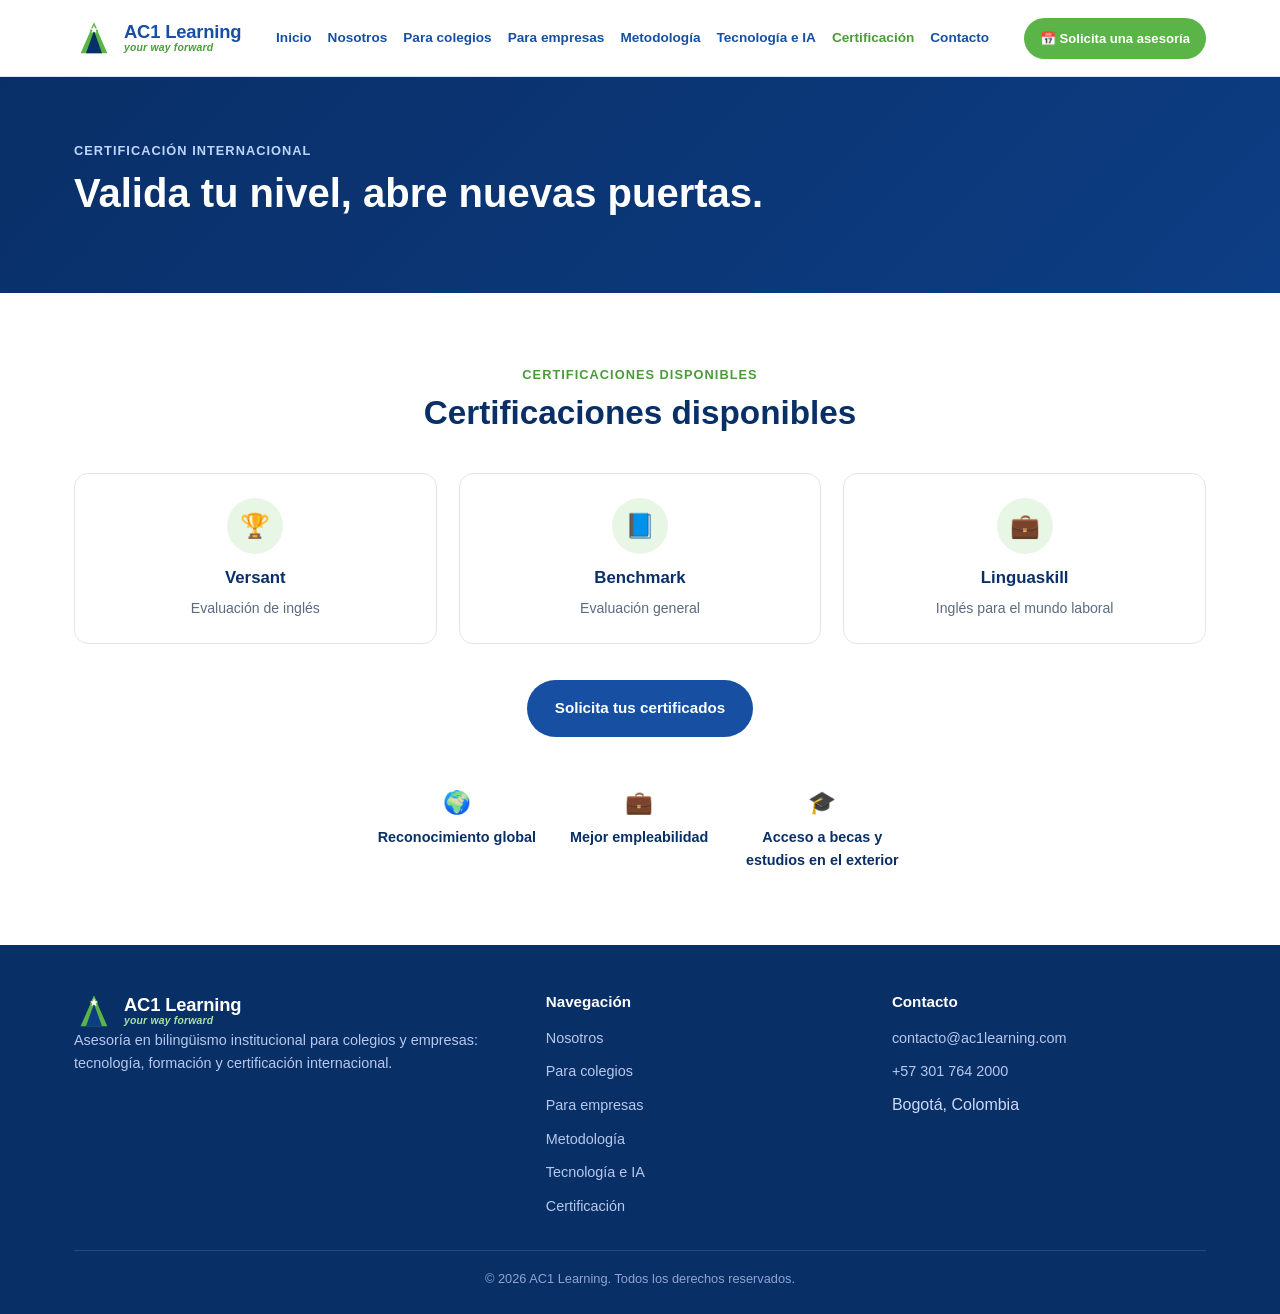
==== certificacion.html @ 0c5dd22a "Create certificacion.html" ====
<!DOCTYPE html>
<html lang="es">
<head>
<meta charset="UTF-8">
<meta name="viewport" content="width=device-width, initial-scale=1.0">
<title>Certificación internacional | AC1 Learning</title>
<meta name="description" content="Valida tu nivel de inglés con certificaciones internacionales reconocidas: Versant, Benchmark y Linguaskill.">
<link rel="icon" href="data:image/svg+xml,<svg xmlns=%22http://www.w3.org/2000/svg%22 viewBox=%220 0 60 54%22><polygon points=%2230,4 50,50 10,50%22 fill=%22%235bb447%22/><polygon points=%2230,16 42,50 18,50%22 fill=%22%23092F67%22/></svg>">
<link rel="stylesheet" href="style.css">
</head>
<body>

<header class="site-header">
  <div class="container header-inner">
    <a href="index.html" class="brand">
      <svg class="brand-mark" viewBox="0 0 60 54" xmlns="http://www.w3.org/2000/svg">
        <polygon points="30,4 50,50 10,50" fill="#5bb447"/>
        <polygon points="30,16 42,50 18,50" fill="#092F67"/>
        <polygon points="30,4 24,16 36,16" fill="#5bb447"/>
        <polygon points="30,8 31.6,12.2 36,12.6 32.7,15.4 33.7,19.8 30,17.3 26.3,19.8 27.3,15.4 24,12.6 28.4,12.2" fill="#ffffff"/>
      </svg>
      <span class="brand-text">
        <strong>AC1 Learning</strong>
        <small>your way forward</small>
      </span>
    </a>

    <nav class="main-nav" id="main-nav">
      <a href="index.html">Inicio</a>
      <a href="nosotros.html">Nosotros</a>
      <a href="colegios.html">Para colegios</a>
      <a href="empresas.html">Para empresas</a>
      <a href="metodologia.html">Metodología</a>
      <a href="tecnologia.html">Tecnología e IA</a>
      <a href="certificacion.html" class="active">Certificación</a>
      <a href="contacto.html">Contacto</a>
      <a href="contacto.html" class="nav-cta-mobile">Solicita una asesoría</a>
    </nav>

    <div class="header-actions">
      <a href="contacto.html" class="btn-nav-cta">📅 Solicita una asesoría</a>
      <button class="nav-toggle" id="nav-toggle" aria-label="Menú" aria-expanded="false">
        <span></span><span></span><span></span>
      </button>
    </div>
  </div>
</header>

<main>

  <section class="page-hero">
    <div class="container">
      <p class="eyebrow">Certificación internacional</p>
      <h1>Valida tu nivel, abre nuevas puertas.</h1>
    </div>
  </section>

  <section>
    <div class="container">
      <div class="section-head center">
        <p class="eyebrow">Certificaciones disponibles</p>
        <h2>Certificaciones disponibles</h2>
      </div>
      <div class="cert-list">
        <div class="cert-card">
          <div class="cert-badge">🏆</div>
          <h3>Versant</h3>
          <p>Evaluación de inglés</p>
        </div>
        <div class="cert-card">
          <div class="cert-badge">📘</div>
          <h3>Benchmark</h3>
          <p>Evaluación general</p>
        </div>
        <div class="cert-card">
          <div class="cert-badge">💼</div>
          <h3>Linguaskill</h3>
          <p>Inglés para el mundo laboral</p>
        </div>
      </div>
      <div style="text-align:center; margin-bottom:48px;">
        <a href="contacto.html" class="btn btn-secondary">Solicita tus certificados</a>
      </div>
      <div class="cert-benefits">
        <div><span class="icon">🌍</span>Reconocimiento global</div>
        <div><span class="icon">💼</span>Mejor empleabilidad</div>
        <div><span class="icon">🎓</span>Acceso a becas y estudios en el exterior</div>
      </div>
    </div>
  </section>

</main>

<footer class="site-footer">
  <div class="container">
    <div class="footer-grid">
      <div class="footer-about">
        <div class="brand">
          <svg class="brand-mark" viewBox="0 0 60 54" xmlns="http://www.w3.org/2000/svg">
            <polygon points="30,4 50,50 10,50" fill="#5bb447"/>
            <polygon points="30,16 42,50 18,50" fill="#0d3d84"/>
            <polygon points="30,4 24,16 36,16" fill="#5bb447"/>
            <polygon points="30,8 31.6,12.2 36,12.6 32.7,15.4 33.7,19.8 30,17.3 26.3,19.8 27.3,15.4 24,12.6 28.4,12.2" fill="#ffffff"/>
          </svg>
          <span class="brand-text">
            <strong>AC1 Learning</strong>
            <small>your way forward</small>
          </span>
        </div>
        <p>Asesoría en bilingüismo institucional para colegios y empresas: tecnología, formación y certificación internacional.</p>
      </div>
      <div class="footer-col">
        <h4>Navegación</h4>
        <ul>
          <li><a href="nosotros.html">Nosotros</a></li>
          <li><a href="colegios.html">Para colegios</a></li>
          <li><a href="empresas.html">Para empresas</a></li>
          <li><a href="metodologia.html">Metodología</a></li>
          <li><a href="tecnologia.html">Tecnología e IA</a></li>
          <li><a href="certificacion.html">Certificación</a></li>
        </ul>
      </div>
      <div class="footer-col">
        <h4>Contacto</h4>
        <ul>
          <li><a href="mailto:contacto@ac1learning.com">contacto@ac1learning.com</a></li>
          <li><a href="tel:+573017642000">+57 301 764 2000</a></li>
          <li>Bogotá, Colombia</li>
        </ul>
      </div>
    </div>
    <div class="footer-bottom">
      &copy; <span data-year></span> AC1 Learning. Todos los derechos reservados.
    </div>
  </div>
</footer>

<script src="script.js"></script>
</body>
</html>
---- style.css ----
:root {
  --blue: #174fa2;
  --blue-dark: #123f84;
  --green: #5bb447;
  --green-dark: #4a9c3a;
  --white: #ffffff;
  --navy: #092F67;
  --green-bg: #E8F6E5;
  --blue-bg: #F2F7FC;
  --border: #dce6f2;
  --text: #26364A;
  --muted: #5c6b80;
  --radius: 14px;
  --max: 1180px;
  font-size: 16px;
}

* { box-sizing: border-box; }
html, body { margin: 0; padding: 0; }
body {
  font-family: "Segoe UI", -apple-system, BlinkMacSystemFont, Arial, sans-serif;
  color: var(--text);
  background: var(--white);
  line-height: 1.6;
}

.container {
  width: 100%;
  max-width: var(--max);
  margin: 0 auto;
  padding: 0 24px;
}

h1, h2, h3, h4 { line-height: 1.2; margin: 0 0 .5em; color: var(--navy); }
p { margin: 0 0 1em; color: var(--muted); }
a { color: inherit; text-decoration: none; }
img { display: block; max-width: 100%; }

.eyebrow {
  color: var(--green-dark);
  font-weight: 700;
  letter-spacing: .08em;
  text-transform: uppercase;
  font-size: .8rem;
  margin: 0 0 .6em;
}

/* ---------- Brand / logo ---------- */
.brand { display: flex; align-items: center; gap: 10px; }
.brand-mark { width: 40px; height: 36px; flex-shrink: 0; }
.brand-text { display: flex; flex-direction: column; line-height: 1.1; }
.brand-text strong { font-size: 1.15rem; font-weight: 800; color: var(--blue); letter-spacing: -.01em; }
.brand-text small { font-size: .65rem; font-weight: 600; color: var(--green-dark); font-style: italic; letter-spacing: .02em; }
footer .brand-text strong { color: var(--white); }
footer .brand-text small { color: #a9e2a0; }
/* ---------- Header ---------- */
.site-header {
  position: sticky;
  top: 0;
  z-index: 50;
  background: rgba(255,255,255,.96);
  backdrop-filter: blur(6px);
  border-bottom: 1px solid var(--border);
}
.header-inner {
  display: flex;
  align-items: center;
  justify-content: space-between;
  height: 76px;
  gap: 20px;
}
.main-nav { display: flex; align-items: center; gap: 16px; }
.main-nav a { font-weight: 600; color: var(--blue); font-size: .85rem; white-space: nowrap; }
.main-nav a:hover, .main-nav a.active { color: var(--green-dark); }
.nav-cta-mobile { display: none; }

.header-actions { display: flex; align-items: center; gap: 14px; flex-shrink: 0; }
.btn-nav-cta {
  background: var(--green);
  color: #fff;
  padding: 10px 16px;
  border-radius: 999px;
  font-weight: 700;
  font-size: .82rem;
  display: inline-flex;
  align-items: center;
  gap: 6px;
  white-space: nowrap;
}
.btn-nav-cta:hover { background: var(--green-dark); color: #fff; }

.nav-toggle {
  display: none;
  flex-direction: column;
  gap: 4px;
  background: none;
  border: none;
  cursor: pointer;
  padding: 8px;
  flex-shrink: 0;
}
.nav-toggle span { width: 22px; height: 2px; background: var(--navy); display: block; }

/* ---------- Buttons ---------- */
.btn {
  display: inline-flex;
  align-items: center;
  gap: 8px;
  padding: 14px 26px;
  border-radius: 999px;
  font-weight: 700;
  font-size: .95rem;
  border: 2px solid transparent;
  cursor: pointer;
}
.btn-primary { background: var(--green); color: #fff; }
.btn-primary:hover { background: var(--green-dark); }
.btn-secondary { background: var(--blue); color: #fff; }
.btn-secondary:hover { background: var(--blue-dark); }
.btn-outline { border-color: #fff; color: #fff; background: transparent; }
.btn-outline:hover { background: rgba(255,255,255,.15); }
.btn-outline-blue { border-color: var(--blue); color: var(--blue); background: transparent; }
.btn-outline-blue:hover { background: var(--blue); color: #fff; }
/* ---------- Hero (photo, home) ---------- */
.hero {
  position: relative;
  background: linear-gradient(100deg, rgba(9,47,103,.94) 0%, rgba(9,47,103,.75) 55%, rgba(9,47,103,.35) 100%), var(--navy);
  color: #fff;
  padding: 64px 0 72px;
  overflow: hidden;
}
.hero-inner { display: grid; grid-template-columns: 1.15fr .85fr; gap: 40px; align-items: center; position: relative; z-index: 2; }
.hero .eyebrow { color: #bcd6ff; }
.hero h1 { color: #fff; font-size: clamp(2rem, 3.6vw, 2.7rem); }
.hero h1 .accent { color: var(--green); }
.hero .lead { color: #dce8fb; font-size: 1.05rem; max-width: 520px; }
.hero-actions { display: flex; gap: 14px; flex-wrap: wrap; margin-top: 24px; }
.hero-tagline {
  position: absolute;
  right: 24px;
  top: 30px;
  color: #fff;
  font-family: Georgia, serif;
  font-style: italic;
  font-size: 1.1rem;
  text-align: right;
  line-height: 1.4;
  opacity: .9;
  z-index: 2;
}
.hero-photo {
  position: absolute;
  inset: 0;
  background-size: cover;
  background-position: center;
  opacity: .35;
  z-index: 1;
}

/* ---------- Page hero (secondary pages, navy, no photo) ---------- */
.page-hero {
  background: linear-gradient(135deg, var(--navy), #0d3d84);
  color: #fff;
  padding: 64px 0 56px;
  text-align: left;
}
.page-hero .eyebrow { color: #bcd6ff; }
.page-hero h1 { color: #fff; font-size: clamp(1.9rem, 3.2vw, 2.5rem); max-width: 720px; }
.page-hero .lead { color: #dce8fb; max-width: 620px; font-size: 1.02rem; }
.page-hero-actions { margin-top: 22px; display: flex; gap: 14px; flex-wrap: wrap; }

/* ---------- Feature strip ---------- */
.feature-strip { background: var(--blue-bg); padding: 40px 0; }
.feature-grid { display: grid; grid-template-columns: repeat(4, 1fr); gap: 24px; }
.feature-item { display: flex; flex-direction: column; gap: 6px; }
.feature-icon { font-size: 1.6rem; }
.feature-item h4 { font-size: 1rem; margin: 0; color: var(--navy); }
.feature-item p { font-size: .88rem; margin: 0; }

/* ---------- Sections generic ---------- */
section { padding: 72px 0; }
.section-alt { background: var(--blue-bg); }
.section-head { max-width: 680px; margin-bottom: 40px; }
.section-head.center { margin-left: auto; margin-right: auto; text-align: center; }
.section-head h2 { font-size: clamp(1.6rem, 2.6vw, 2.1rem); }
.section-sub { font-size: 1.02rem; }
/* ---------- Mission / two-col with image ---------- */
.mission-grid { display: grid; grid-template-columns: 1fr 1fr; gap: 44px; align-items: center; }
.mission-copy .btn-link { color: var(--blue); font-weight: 700; }
.mission-photo { position: relative; border-radius: var(--radius); overflow: hidden; }
.mission-photo img { width: 100%; }
.mission-photo figcaption {
  position: absolute;
  bottom: 16px;
  left: 16px;
  background: rgba(9,47,103,.85);
  color: #fff;
  padding: 8px 14px;
  border-radius: 8px;
  font-size: .85rem;
  font-style: italic;
}
.why-card {
  background: #fff;
  border: 1px solid var(--border);
  border-radius: var(--radius);
  padding: 28px;
  box-shadow: 0 16px 40px rgba(9,47,103,.08);
}
.why-card h3 { margin-top: 0; }
.checklist { list-style: none; margin: 0 0 20px; padding: 0; display: grid; gap: 12px; }
.checklist li { display: flex; gap: 10px; font-size: .95rem; color: var(--text); }
.checklist li::before { content: "\2713"; color: var(--green); font-weight: 800; flex-shrink: 0; }

/* ---------- Values row ---------- */
.values-row { display: grid; grid-template-columns: repeat(4, 1fr); gap: 20px; margin: 32px 0 48px; }
.value-item { text-align: center; padding: 20px 12px; }
.value-icon { font-size: 1.7rem; margin-bottom: 8px; }
.value-item h4 { font-size: .95rem; margin: 0; }

/* ---------- Icon cards grid (colegios / empresas / metodologia) ---------- */
.icon-cards { display: grid; grid-template-columns: repeat(4, 1fr); gap: 22px; }
.icon-card {
  background: #fff;
  border: 1px solid var(--border);
  border-radius: var(--radius);
  padding: 26px 22px;
  transition: box-shadow .2s, transform .2s;
}
.icon-card:hover { box-shadow: 0 14px 34px rgba(23,79,162,.12); transform: translateY(-2px); }
.icon-card .num {
  display: inline-flex; align-items: center; justify-content: center;
  width: 34px; height: 34px; border-radius: 50%;
  background: var(--green-bg); color: var(--green-dark); font-weight: 800; font-size: .95rem;
  margin-bottom: 12px;
}
.icon-card .icon { font-size: 1.6rem; margin-bottom: 12px; display: block; }
.icon-card h3 { font-size: 1.05rem; }
.icon-card p { font-size: .9rem; margin: 0; }
/* ---------- Bottom banner (photo + CTA) ---------- */
.banner {
  position: relative;
  border-radius: var(--radius);
  overflow: hidden;
  min-height: 220px;
  display: flex;
  align-items: center;
  padding: 40px;
  color: #fff;
  background: linear-gradient(120deg, rgba(9,47,103,.92), rgba(9,47,103,.55)), var(--navy);
}
.banner-content { max-width: 520px; }
.banner h3 { color: #fff; font-size: 1.6rem; }
.banner p { color: #dce8fb; }

/* ---------- Diagnostic / report card ---------- */
.diag-grid { display: grid; grid-template-columns: 1fr 1fr; gap: 40px; align-items: center; }
.steps-row { display: grid; grid-template-columns: repeat(3, 1fr); gap: 22px; margin: 36px 0; }
.report-card {
  background: #fff;
  border: 1px solid var(--border);
  border-radius: var(--radius);
  padding: 24px;
  box-shadow: 0 16px 40px rgba(9,47,103,.08);
}
.report-card h4 { margin-top: 0; }
.bar-row { display: grid; grid-template-columns: 90px 1fr 40px; align-items: center; gap: 10px; margin-bottom: 10px; font-size: .85rem; }
.bar-track { background: var(--blue-bg); border-radius: 999px; height: 10px; overflow: hidden; }
.bar-fill { height: 100%; background: var(--green); border-radius: 999px; }

/* ---------- Methodology steps with image ---------- */
.method-grid { display: grid; grid-template-columns: 1.1fr .9fr; gap: 44px; align-items: center; }
.method-steps { display: grid; gap: 20px; }
.method-step { display: flex; gap: 16px; }
.method-step .num {
  flex-shrink: 0;
  width: 38px; height: 38px; border-radius: 50%;
  background: var(--blue); color: #fff; font-weight: 800;
  display: flex; align-items: center; justify-content: center;
}
.method-photo { position: relative; border-radius: var(--radius); overflow: hidden; }
.method-photo img { width: 100%; }
.method-photo .caption {
  position: absolute; bottom: 16px; left: 16px; right: 16px;
  background: rgba(9,47,103,.85); color: #fff; padding: 10px 14px; border-radius: 8px;
  font-size: .9rem; display: flex; align-items: center; justify-content: space-between; gap: 10px;
}
/* ---------- Tech / MCER ladder ---------- */
.tech-grid { display: grid; grid-template-columns: 1fr .9fr; gap: 44px; align-items: center; }
.mcer-ladder { display: flex; flex-direction: column-reverse; gap: 8px; max-width: 160px; margin: 0 auto 20px; }
.mcer-ladder .level {
  padding: 8px 0; text-align: center; border-radius: 8px; font-weight: 800; color: #fff; font-size: .85rem;
}
.mcer-ladder .level.a1 { background: #9fc7f0; }
.mcer-ladder .level.a2 { background: #6fa8e6; }
.mcer-ladder .level.b1 { background: #3d7fd6; }
.mcer-ladder .level.b2 { background: var(--blue); }
.mcer-ladder .level.c1 { background: var(--navy); }
.skills-row { display: grid; grid-template-columns: repeat(4, 1fr); gap: 14px; text-align: center; margin-top: 20px; }
.skills-row .skill { font-size: .82rem; color: var(--muted); }
.skills-row .skill .icon { font-size: 1.4rem; display: block; margin-bottom: 4px; }

/* ---------- Certification cards ---------- */
.cert-list { display: grid; grid-template-columns: repeat(3, 1fr); gap: 22px; margin-bottom: 36px; }
.cert-card {
  background: #fff; border: 1px solid var(--border); border-radius: var(--radius);
  padding: 24px; text-align: center;
}
.cert-card .cert-badge {
  width: 56px; height: 56px; border-radius: 50%; background: var(--green-bg);
  display: flex; align-items: center; justify-content: center; margin: 0 auto 14px; font-size: 1.5rem;
}
.cert-card h3 { font-size: 1.05rem; }
.cert-card p { font-size: .88rem; margin: 0; }
.cert-benefits { display: flex; justify-content: center; gap: 34px; flex-wrap: wrap; }
.cert-benefits div { text-align: center; font-size: .9rem; font-weight: 700; color: var(--navy); max-width: 160px; }
.cert-benefits .icon { font-size: 1.4rem; display: block; margin-bottom: 6px; }

/* ---------- Contact ---------- */
.contact-grid { display: grid; grid-template-columns: .85fr 1.15fr; gap: 48px; }
.contact-info { display: grid; gap: 20px; align-content: start; }
.contact-info-item { display: flex; gap: 14px; align-items: flex-start; }
.contact-info-item .icon {
  width: 42px; height: 42px; border-radius: 50%; background: var(--green-bg);
  display: flex; align-items: center; justify-content: center; font-size: 1.1rem; flex-shrink: 0;
}
.contact-info-item h4 { margin: 0 0 2px; font-size: .95rem; }
.contact-info-item p { margin: 0; font-size: .9rem; }
.contact-tagline { font-style: italic; color: var(--blue); font-weight: 700; margin-top: 10px; }
.contact-form { display: grid; gap: 18px; background: #fff; border: 1px solid var(--border); border-radius: var(--radius); padding: 30px; box-shadow: 0 16px 40px rgba(9,47,103,.08); }
.form-row { display: grid; grid-template-columns: 1fr 1fr; gap: 18px; }
label { display: flex; flex-direction: column; gap: 6px; font-size: .9rem; font-weight: 600; color: var(--navy); }
label.full { width: 100%; }
input, textarea, select {
  border: 1px solid var(--border);
  border-radius: 10px;
  padding: 12px 14px;
  font-size: .95rem;
  font-family: inherit;
  resize: vertical;
}
input:focus, textarea:focus, select:focus { outline: 2px solid var(--blue); }
.form-note { font-size: .8rem; color: var(--muted); margin: 0; }

/* ---------- Footer ---------- */
.site-footer { background: var(--navy); color: #cdd9f8; padding: 48px 0 24px; }
.footer-grid { display: grid; grid-template-columns: 1.4fr 1fr 1fr; gap: 32px; margin-bottom: 32px; }
.footer-about p { color: #b7c8ec; font-size: .9rem; }
.footer-col h4 { color: #fff; font-size: .95rem; margin-bottom: 14px; }
.footer-col ul { list-style: none; margin: 0; padding: 0; display: grid; gap: 8px; }
.footer-col a { color: #b7c8ec; font-size: .9rem; }
.footer-col a:hover { color: #fff; }
.footer-bottom { border-top: 1px solid rgba(255,255,255,.12); padding-top: 18px; text-align: center; font-size: .8rem; color: #8fa4d1; }
/* ---------- Responsive ---------- */
@media (max-width: 980px) {
  .hero-inner, .mission-grid, .diag-grid, .method-grid, .tech-grid, .contact-grid { grid-template-columns: 1fr; }
  .feature-grid, .icon-cards, .cert-list, .values-row { grid-template-columns: repeat(2, 1fr); }
  .footer-grid { grid-template-columns: 1fr; }
  .hero-tagline { position: static; text-align: left; margin-top: 20px; }
  .steps-row { grid-template-columns: 1fr; }
}

@media (max-width: 720px) {
  .main-nav {
    position: absolute;
    top: 76px;
    left: 0;
    right: 0;
    background: #fff;
    border-bottom: 1px solid var(--border);
    flex-direction: column;
    align-items: flex-start;
    padding: 16px 24px 24px;
    gap: 16px;
    display: none;
  }
  .main-nav.open { display: flex; }
  .nav-toggle { display: flex; }
  .feature-grid, .icon-cards, .cert-list, .values-row, .form-row, .skills-row { grid-template-columns: 1fr; }
  .nav-cta-mobile {
    display: inline-flex;
    background: var(--green);
    color: #fff !important;
    padding: 10px 18px;
    border-radius: 999px;
    font-weight: 700;
    margin-top: 4px;
  }
}

@media (max-width: 480px) {
  .header-actions .btn-nav-cta { display: none; }
}
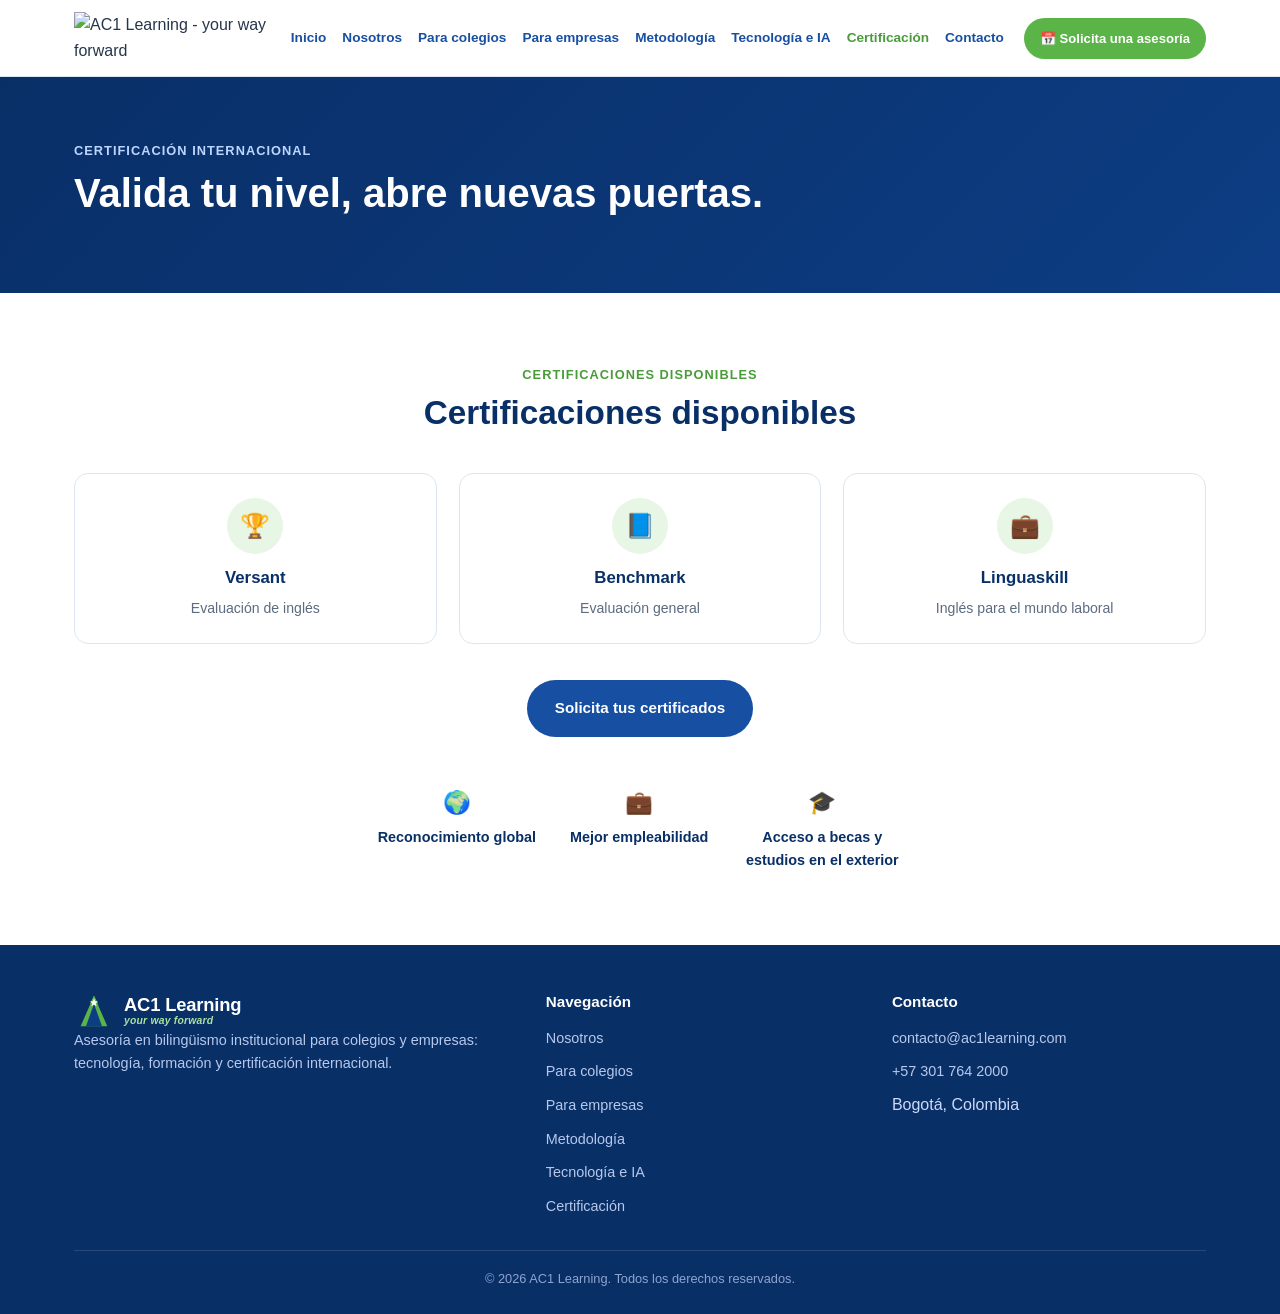
==== commit 20cff393: "Update certificacion.html" ====
--- a/certificacion.html
+++ b/certificacion.html
@@ -13,16 +13,7 @@
 <header class="site-header">
   <div class="container header-inner">
     <a href="index.html" class="brand">
-      <svg class="brand-mark" viewBox="0 0 60 54" xmlns="http://www.w3.org/2000/svg">
-        <polygon points="30,4 50,50 10,50" fill="#5bb447"/>
-        <polygon points="30,16 42,50 18,50" fill="#092F67"/>
-        <polygon points="30,4 24,16 36,16" fill="#5bb447"/>
-        <polygon points="30,8 31.6,12.2 36,12.6 32.7,15.4 33.7,19.8 30,17.3 26.3,19.8 27.3,15.4 24,12.6 28.4,12.2" fill="#ffffff"/>
-      </svg>
-      <span class="brand-text">
-        <strong>AC1 Learning</strong>
-        <small>your way forward</small>
-      </span>
+      <img class="brand-logo" src="images/logo-ac1learning.png" alt="AC1 Learning - your way forward">
     </a>
 
     <nav class="main-nav" id="main-nav">
@@ -138,4 +129,3 @@
 <script src="script.js"></script>
 </body>
 </html>
-
--- a/style.css
+++ b/style.css
@@ -48,11 +48,13 @@
 /* ---------- Brand / logo ---------- */
 .brand { display: flex; align-items: center; gap: 10px; }
 .brand-mark { width: 40px; height: 36px; flex-shrink: 0; }
+.brand-logo { height: 52px; width: auto; display: block; }
 .brand-text { display: flex; flex-direction: column; line-height: 1.1; }
 .brand-text strong { font-size: 1.15rem; font-weight: 800; color: var(--blue); letter-spacing: -.01em; }
 .brand-text small { font-size: .65rem; font-weight: 600; color: var(--green-dark); font-style: italic; letter-spacing: .02em; }
 footer .brand-text strong { color: var(--white); }
 footer .brand-text small { color: #a9e2a0; }
+
 /* ---------- Header ---------- */
 .site-header {
   position: sticky;
@@ -121,15 +123,16 @@
 .btn-outline:hover { background: rgba(255,255,255,.15); }
 .btn-outline-blue { border-color: var(--blue); color: var(--blue); background: transparent; }
 .btn-outline-blue:hover { background: var(--blue); color: #fff; }
+
 /* ---------- Hero (photo, home) ---------- */
 .hero {
   position: relative;
-  background: linear-gradient(100deg, rgba(9,47,103,.94) 0%, rgba(9,47,103,.75) 55%, rgba(9,47,103,.35) 100%), var(--navy);
+  background: var(--navy);
   color: #fff;
   padding: 64px 0 72px;
   overflow: hidden;
 }
-.hero-inner { display: grid; grid-template-columns: 1.15fr .85fr; gap: 40px; align-items: center; position: relative; z-index: 2; }
+.hero-inner { display: grid; grid-template-columns: 1.15fr .85fr; gap: 40px; align-items: center; position: relative; z-index: 3; }
 .hero .eyebrow { color: #bcd6ff; }
 .hero h1 { color: #fff; font-size: clamp(2rem, 3.6vw, 2.7rem); }
 .hero h1 .accent { color: var(--green); }
@@ -146,15 +149,20 @@
   text-align: right;
   line-height: 1.4;
   opacity: .9;
-  z-index: 2;
+  z-index: 3;
 }
 .hero-photo {
   position: absolute;
   inset: 0;
   background-size: cover;
-  background-position: center;
-  opacity: .35;
+  background-position: left center;
   z-index: 1;
+}
+.hero-photo::after {
+  content: "";
+  position: absolute;
+  inset: 0;
+  background: linear-gradient(100deg, rgba(9,47,103,.55) 0%, rgba(9,47,103,.25) 40%, rgba(9,47,103,0) 65%);
 }
 
 /* ---------- Page hero (secondary pages, navy, no photo) ---------- */
@@ -184,6 +192,7 @@
 .section-head.center { margin-left: auto; margin-right: auto; text-align: center; }
 .section-head h2 { font-size: clamp(1.6rem, 2.6vw, 2.1rem); }
 .section-sub { font-size: 1.02rem; }
+
 /* ---------- Mission / two-col with image ---------- */
 .mission-grid { display: grid; grid-template-columns: 1fr 1fr; gap: 44px; align-items: center; }
 .mission-copy .btn-link { color: var(--blue); font-weight: 700; }
@@ -237,6 +246,7 @@
 .icon-card .icon { font-size: 1.6rem; margin-bottom: 12px; display: block; }
 .icon-card h3 { font-size: 1.05rem; }
 .icon-card p { font-size: .9rem; margin: 0; }
+
 /* ---------- Bottom banner (photo + CTA) ---------- */
 .banner {
   position: relative;
@@ -327,6 +337,7 @@
 .contact-info-item h4 { margin: 0 0 2px; font-size: .95rem; }
 .contact-info-item p { margin: 0; font-size: .9rem; }
 .contact-tagline { font-style: italic; color: var(--blue); font-weight: 700; margin-top: 10px; }
+
 .contact-form { display: grid; gap: 18px; background: #fff; border: 1px solid var(--border); border-radius: var(--radius); padding: 30px; box-shadow: 0 16px 40px rgba(9,47,103,.08); }
 .form-row { display: grid; grid-template-columns: 1fr 1fr; gap: 18px; }
 label { display: flex; flex-direction: column; gap: 6px; font-size: .9rem; font-weight: 600; color: var(--navy); }
@@ -351,6 +362,7 @@
 .footer-col a { color: #b7c8ec; font-size: .9rem; }
 .footer-col a:hover { color: #fff; }
 .footer-bottom { border-top: 1px solid rgba(255,255,255,.12); padding-top: 18px; text-align: center; font-size: .8rem; color: #8fa4d1; }
+
 /* ---------- Responsive ---------- */
 @media (max-width: 980px) {
   .hero-inner, .mission-grid, .diag-grid, .method-grid, .tech-grid, .contact-grid { grid-template-columns: 1fr; }
